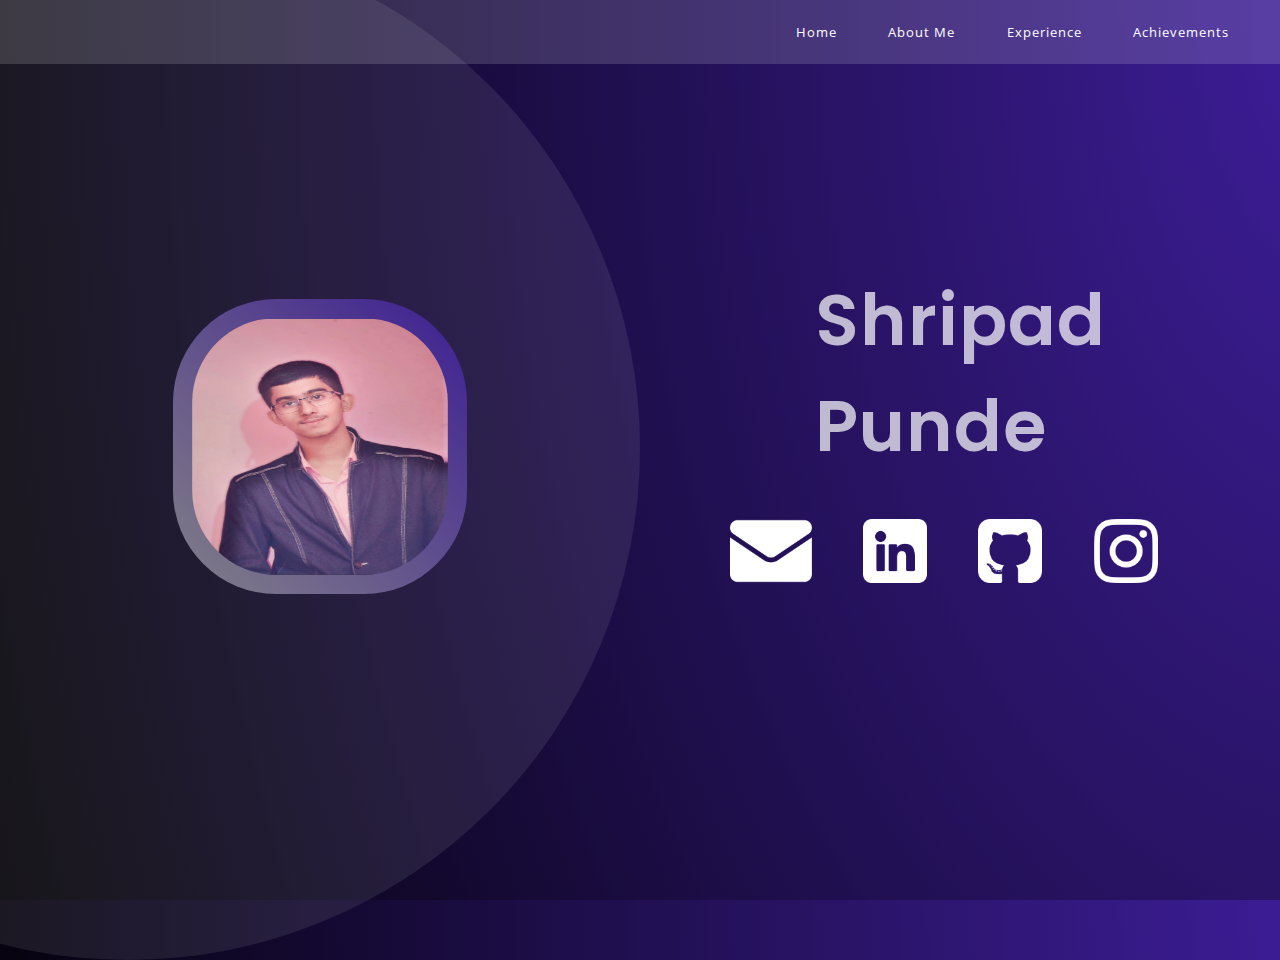
==== index.html @ 9cb339b5 "first commit" ====
<!DOCTYPE html> 
<html lang="en">
<head>
    <meta charset="UTF-8">
    <meta http-equiv="X-UA-Compatible" content="IE=edge">
    <meta name="viewport" content="width=device-width, initial-scale=1.0">
    <title>PortFolio - Shripad punde</title>
    <link rel="preconnect" href="https://fonts.googleapis.com">
    <link rel="preconnect" href="https://fonts.gstatic.com" crossorigin>
    <link href="https://fonts.googleapis.com/css2?family=Open+Sans&display=swap" rel="stylesheet">
    <link href="https://fonts.googleapis.com/css2?family=Poppins:wght@400;500;600;700;800;900&display=swap" rel="stylesheet">
    <link rel="stylesheet" href="app.css">
    <link rel="stylesheet" href="navbar.css">
</head>
<body>
    <header class='nav'>
        <ul class='nav-ul'>
          <li><a href='index.html'>Home</a></li>
          <li><a href='aboutme.html'>About Me</a></li>
          
          <li><a href='experience.html'>Experience</a></li>
          <li><a href='achievements.html'>Achievements</a></li>
        </ul>
    </header>

    <div class="circle"></div>
    <div class="home">
        <div class="first-half">
          <img class="profile" src="assets/profil.jpg" alt="profile">
        </div>
        <div class="second-half">
          <h1 class="name">
            Shripad
            <br>
            Punde
          </h1>
          <div class="Links">
            <a href="mailto: shripadpunde17@gmail.com" target="_blank">
              <img src="assets/email.png" alt="email">
            </a>
            <a
              href="https://www.linkedin.com/in/shripad-punde-00916422a/"
              target="_blank"
            >
              <img src="assets/linkedin.png" alt="linkedin">
            </a>
            <a href="https://github.com/shripadpunde" target="_blank">
              <img src="assets/github.png" alt="github">
            </a>
            <a href="https://instagram.com/shripad_17?igshid=ZDdkNTZiNTM=/" target="_blank">
              <img src="assets/insta.png" alt="insta">
            </a>
          </div>
        </div>
    </div>
</body>
</html>
---- app.css ----
* {
    margin: 0;
    padding: 0;
}

body {
  background: radial-gradient(
    118.29% 283.09% at 106.71% 0%,
    #3f1e9d 0%,
    #000000 100%
  );
  height: 100vh;
  width: 100vw;
  overflow: hidden;
}

.circle {
  border-radius: 50%;
  background: rgba(217, 217, 217, 0.1);
  height: 80vw;
  width: 80vw;
  position: absolute;
  top: -5vw;
  right: 50vw;
  z-index: -1;

  animation-name: animation1;
  animation-duration: 2s;
  animation-timing-function:  ease-in-out;
  animation-iteration-count: 1;
}

@keyframes animation1 {
  0% {
    top: -10vw;
    right: 60vw;
  }

  75% {
    top: -2vw;
    right: 45vw;
  }

  100% {
    top: -5vw;
    right: 50vw;
  }
}

.profile {
  padding: 1.5vw;
  height: 20vw;
  width: 20vw;
  background: linear-gradient(45deg, #918f95de, #3f1e9dde);
  border-radius: 35%;
}

.home {
  height: 85vh;
  width: 100vw;
  display: flex;
  align-items: center;
}

.name {
  font-family: "Poppins", sans-serif;
  font-weight: 600;
  font-size: 5.5vw;
  color: rgba(255, 255, 255, 0.71);
  letter-spacing: 1px;
}

.first-half {
  width: 50vw;
  display: flex;
  justify-content: center;
  margin: 0;
}

.second-half {
  width: 50vw;
  display: flex;
  flex-direction: column;
  align-items: center;
  margin: 0;
}

.Links {
  display: flex;
  width: 40vw;
}

.Links img{
  height: 5vw;
  width: auto;
  margin: 3vw 2vw;
  transition: 0.25s;
}

.Links img:hover{
  scale: 1.1;
}
---- navbar.css ----
.nav {
    width: 100vw;
    height: 5vw;
    background: rgba(255, 255, 255, 0.15);
    display: flex;
    justify-content: flex-end;
    position: sticky;
  }

.nav-ul {
    width: 50vw;
    height: 5vw;
    display: flex;
    justify-content: flex-end;
    list-style-type: none;
    margin: 0 2vw;
}

.nav-ul li {
    width: fit-content;
    height: 100%;
    padding: 0 2vw;
    display: flex;
    flex-direction: column;
    justify-content: center;
    transition: .4s;
}

.nav-ul li:hover {
    background-color: rgba(255, 255, 255, 0.3);
    cursor: pointer;
}

a {
    text-decoration: none;
    color: white;
    font-family: 'Open Sans', sans-serif;
    font-weight: 400;
    font-size: 1vw;
    letter-spacing: 1px;
}
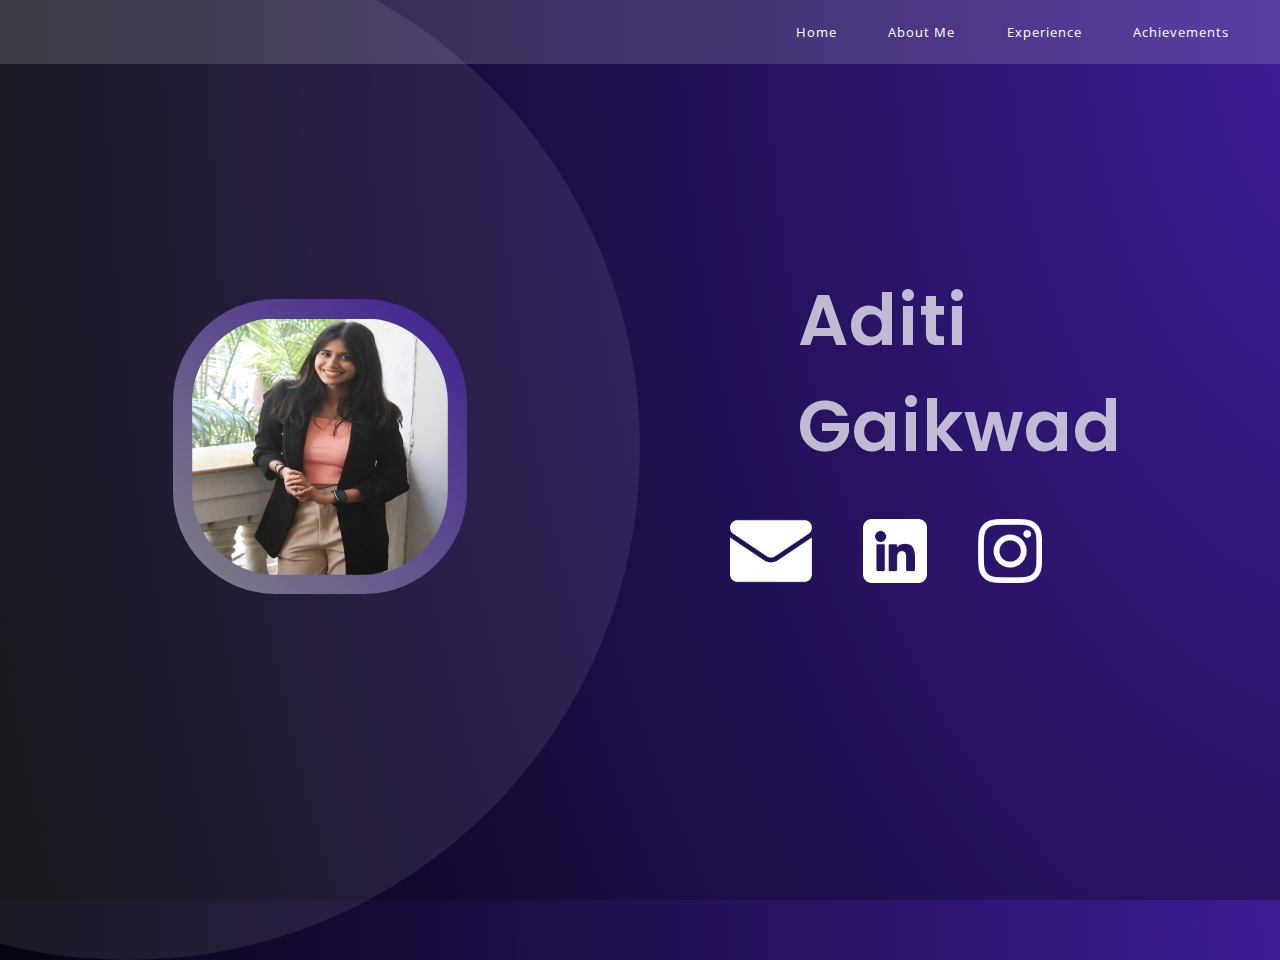
==== commit a45463a6: "commit change" ====
--- a/index.html
+++ b/index.html
@@ -26,28 +26,27 @@
     <div class="circle"></div>
     <div class="home">
         <div class="first-half">
-          <img class="profile" src="assets/profil.jpg" alt="profile">
+          <img class="profile" src="assets/profile.jpg" alt="profile">
         </div>
         <div class="second-half">
           <h1 class="name">
-            Shripad
+            Aditi
             <br>
-            Punde
+            Gaikwad
           </h1>
           <div class="Links">
-            <a href="mailto: shripadpunde17@gmail.com" target="_blank">
+            <a href="mailto: gaikwadaditi63@gmail.com" target="_blank">
               <img src="assets/email.png" alt="email">
             </a>
             <a
-              href="https://www.linkedin.com/in/shripad-punde-00916422a/"
+              href="https://www.linkedin.com/in/aditi-gaikwad-00509a25a?utm_source=share&utm_campaign=share_via&utm_content=profile&utm_medium=android_app"
               target="_blank"
             >
               <img src="assets/linkedin.png" alt="linkedin">
             </a>
-            <a href="https://github.com/shripadpunde" target="_blank">
-              <img src="assets/github.png" alt="github">
+            
             </a>
-            <a href="https://instagram.com/shripad_17?igshid=ZDdkNTZiNTM=/" target="_blank">
+            <a href="https://instagram.com/_aditii26?igshid=NGVhN2U2NjQ0Yg%3D%3D&utm_source=qr" target="_blank">
               <img src="assets/insta.png" alt="insta">
             </a>
           </div>
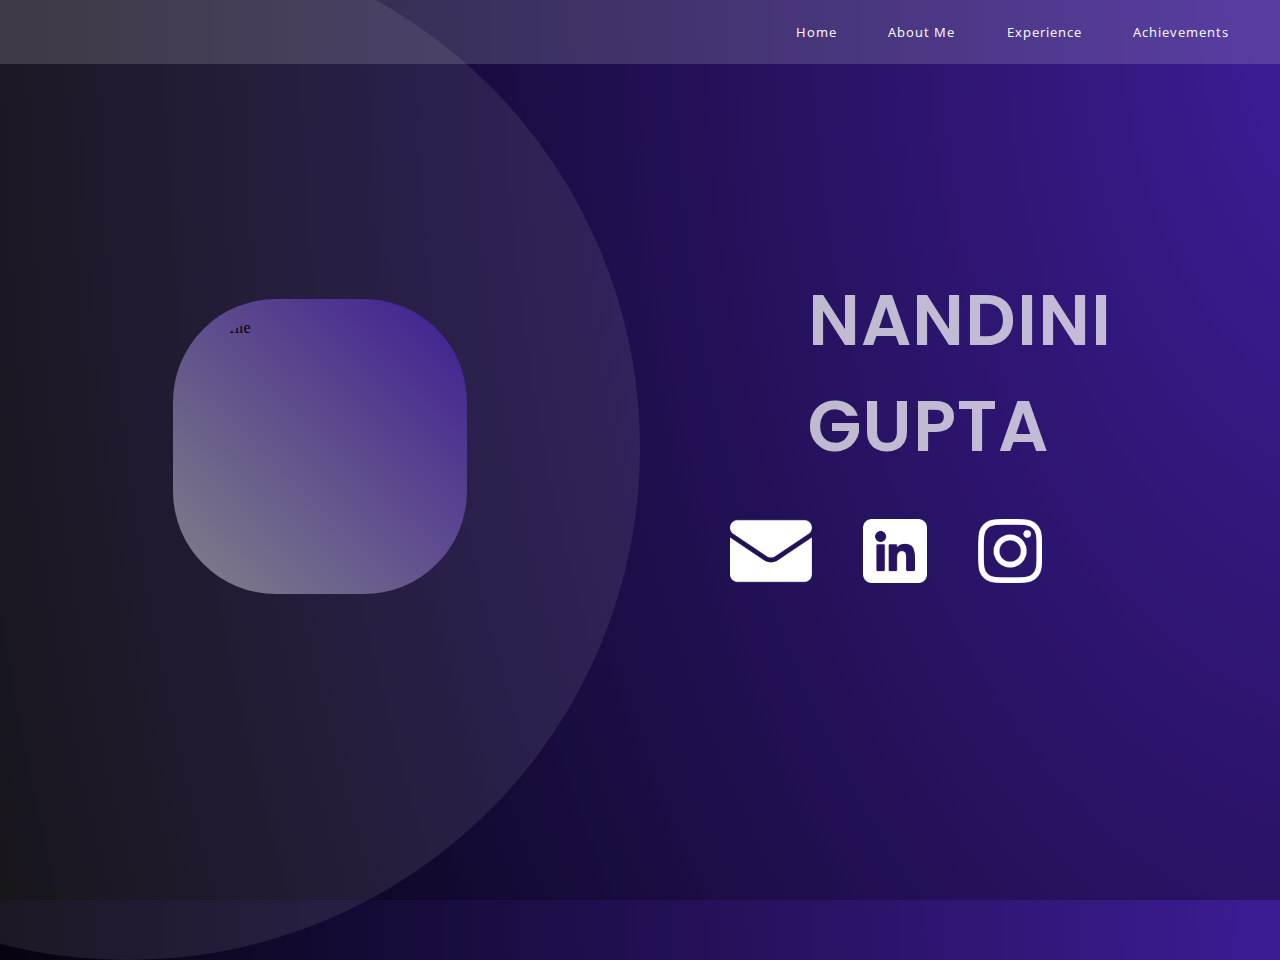
==== commit 8f11428a: "Update index.html" ====
--- a/index.html
+++ b/index.html
@@ -4,7 +4,7 @@
     <meta charset="UTF-8">
     <meta http-equiv="X-UA-Compatible" content="IE=edge">
     <meta name="viewport" content="width=device-width, initial-scale=1.0">
-    <title>PortFolio - Shripad punde</title>
+    <title>PortFolio - NANDINI GUPTA </title>
     <link rel="preconnect" href="https://fonts.googleapis.com">
     <link rel="preconnect" href="https://fonts.gstatic.com" crossorigin>
     <link href="https://fonts.googleapis.com/css2?family=Open+Sans&display=swap" rel="stylesheet">
@@ -26,31 +26,31 @@
     <div class="circle"></div>
     <div class="home">
         <div class="first-half">
-          <img class="profile" src="assets/profile.jpg" alt="profile">
+          <img class="profile" src="assets/dev.png" alt="profile">
         </div>
         <div class="second-half">
           <h1 class="name">
-            Aditi
+            NANDINI
             <br>
-            Gaikwad
+            GUPTA
           </h1>
           <div class="Links">
-            <a href="mailto: gaikwadaditi63@gmail.com" target="_blank">
+            <a href="mailto: n172630@gmail.com" target="_blank">
               <img src="assets/email.png" alt="email">
             </a>
             <a
-              href="https://www.linkedin.com/in/aditi-gaikwad-00509a25a?utm_source=share&utm_campaign=share_via&utm_content=profile&utm_medium=android_app"
+              href="www.linkedin.com/in/nandini-gupta-976aab275"
               target="_blank"
             >
               <img src="assets/linkedin.png" alt="linkedin">
             </a>
             
             </a>
-            <a href="https://instagram.com/_aditii26?igshid=NGVhN2U2NjQ0Yg%3D%3D&utm_source=qr" target="_blank">
+            <a href="https://www.instagram.com/nandini__17404/" target="_blank">
               <img src="assets/insta.png" alt="insta">
             </a>
           </div>
         </div>
     </div>
 </body>
-</html>+</html>
